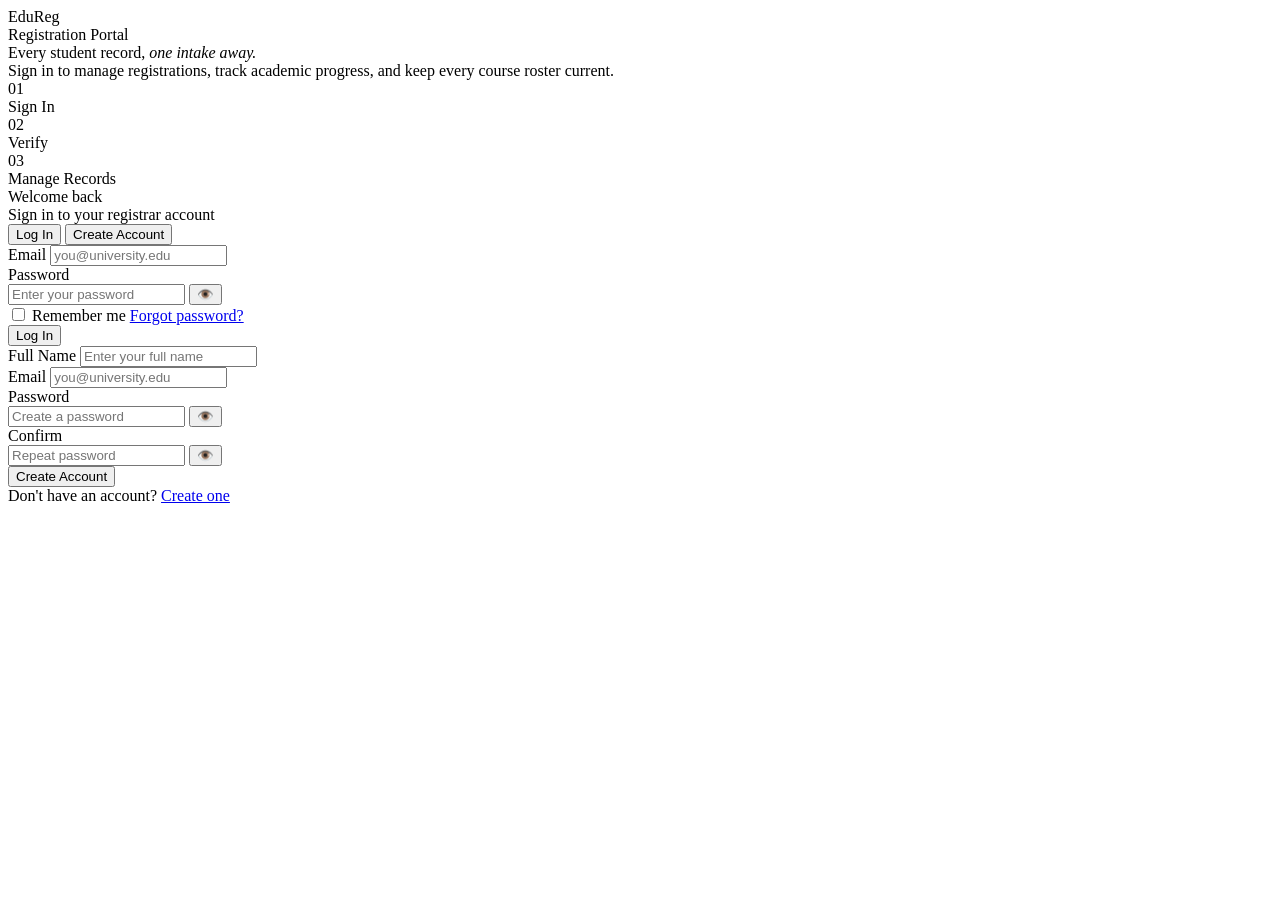
==== templates/Ad_login.html @ 4dfdc47d "new one added" ====
<!DOCTYPE html>
<html lang="en">
<head>
<meta charset="UTF-8">
<meta name="viewport" content="width=device-width, initial-scale=1.0">
<title>Sign In — EduReg</title>
<link href="https://fonts.googleapis.com/css2?family=Playfair+Display:wght@700&family=DM+Sans:wght@300;400;500;600&display=swap" rel="stylesheet">
<link rel="stylesheet" href="static/css/style.css">
<link rel="stylesheet" href="static/css/auth.css">
</head>
<body class="auth-body">

<div class="toast-container" id="toastContainer"></div>

<div class="auth-shell" id="authShell" data-mode="login">

  <!-- Left brand panel -->
  <aside class="auth-brand">
    <div class="auth-ledger" aria-hidden="true">
      <div class="auth-ledger-track" id="ledgerTrack"></div>
    </div>

    <div class="auth-brand-top">
      <div class="auth-brand-logo">Edu<span>Reg</span></div>
      <div class="auth-brand-eyebrow">Registration Portal</div>
    </div>

    <div class="auth-brand-mid">
      <div class="auth-brand-headline">Every student record, <em>one intake away.</em></div>
      <div class="auth-brand-sub">Sign in to manage registrations, track academic progress, and keep every course roster current.</div>
    </div>

    <div class="auth-brand-bottom">
      <div>
        <div class="auth-stat-num">01</div>
        <div class="auth-stat-label">Sign In</div>
      </div>
      <div>
        <div class="auth-stat-num">02</div>
        <div class="auth-stat-label">Verify</div>
      </div>
      <div>
        <div class="auth-stat-num">03</div>
        <div class="auth-stat-label">Manage Records</div>
      </div>
    </div>
  </aside>

  <!-- Right form panel -->
  <main class="auth-panel">
    <div class="auth-card">
      <div class="auth-card-head">
        <div class="auth-card-title" id="authCardTitle">Welcome back</div>
        <div class="auth-card-sub" id="authCardSub">Sign in to your registrar account</div>
      </div>

      <div class="auth-tabs">
        <div class="auth-tab-indicator"></div>
        <button type="button" class="auth-tab-btn active" id="tabLogin" onclick="setAuthMode('login')">Log In</button>
        <button type="button" class="auth-tab-btn" id="tabSignup" onclick="setAuthMode('signup')">Create Account</button>
      </div>

      <!-- LOGIN FORM -->
      <form class="auth-form active" id="loginForm" onsubmit="return handleLogin(event)">
        <div class="form-group">
          <label for="liEmail">Email</label>
          <input type="email" id="liEmail" placeholder="you@university.edu" autocomplete="username">
          <div class="field-error" id="liEmailErr"></div>
        </div>
        <div class="form-group">
          <label for="liPassword">Password</label>
          <div class="auth-pw-wrap">
            <input type="password" id="liPassword" placeholder="Enter your password" autocomplete="current-password">
            <button type="button" class="auth-pw-toggle" onclick="togglePassword('liPassword', this)">👁️</button>
          </div>
          <div class="field-error" id="liPasswordErr"></div>
        </div>
        <div class="auth-options">
          <label class="auth-remember">
            <input type="checkbox" id="liRemember">
            Remember me
          </label>
          <a class="auth-link" href="#" onclick="showToast('Ask your admin to reset your password','info');return false;">Forgot password?</a>
        </div>
        <button type="submit" class="btn btn-primary auth-submit" id="loginSubmitBtn">Log In</button>
      </form>

      <!-- SIGNUP FORM -->
      <form class="auth-form" id="signupForm" onsubmit="return handleSignup(event)">
        <div class="form-group">
          <label for="suName">Full Name</label>
          <input type="text" id="suName" placeholder="Enter your full name" autocomplete="name">
          <div class="field-error" id="suNameErr"></div>
        </div>
        <div class="form-group">
          <label for="suEmail">Email</label>
          <input type="email" id="suEmail" placeholder="you@university.edu" autocomplete="username">
          <div class="field-error" id="suEmailErr"></div>
        </div>
        <div class="auth-row">
          <div class="form-group">
            <label for="suPassword">Password</label>
            <div class="auth-pw-wrap">
              <input type="password" id="suPassword" placeholder="Create a password" autocomplete="new-password">
              <button type="button" class="auth-pw-toggle" onclick="togglePassword('suPassword', this)">👁️</button>
            </div>
          </div>
          <div class="form-group">
            <label for="suConfirm">Confirm</label>
            <div class="auth-pw-wrap">
              <input type="password" id="suConfirm" placeholder="Repeat password" autocomplete="new-password">
              <button type="button" class="auth-pw-toggle" onclick="togglePassword('suConfirm', this)">👁️</button>
            </div>
          </div>
        </div>
        <div class="field-error" id="suPasswordErr"></div>
        <button type="submit" class="btn btn-primary auth-submit" id="signupSubmitBtn">Create Account</button>
      </form>

      <div class="auth-switch-line" id="authSwitchLine">
        Don't have an account? <a class="auth-link" href="#" onclick="setAuthMode('signup');return false;">Create one</a>
      </div>
    </div>
  </main>
</div>

<script src="static/js/api-client.js"></script>
<script src="static/js/auth.js"></script>
</body>
</html>
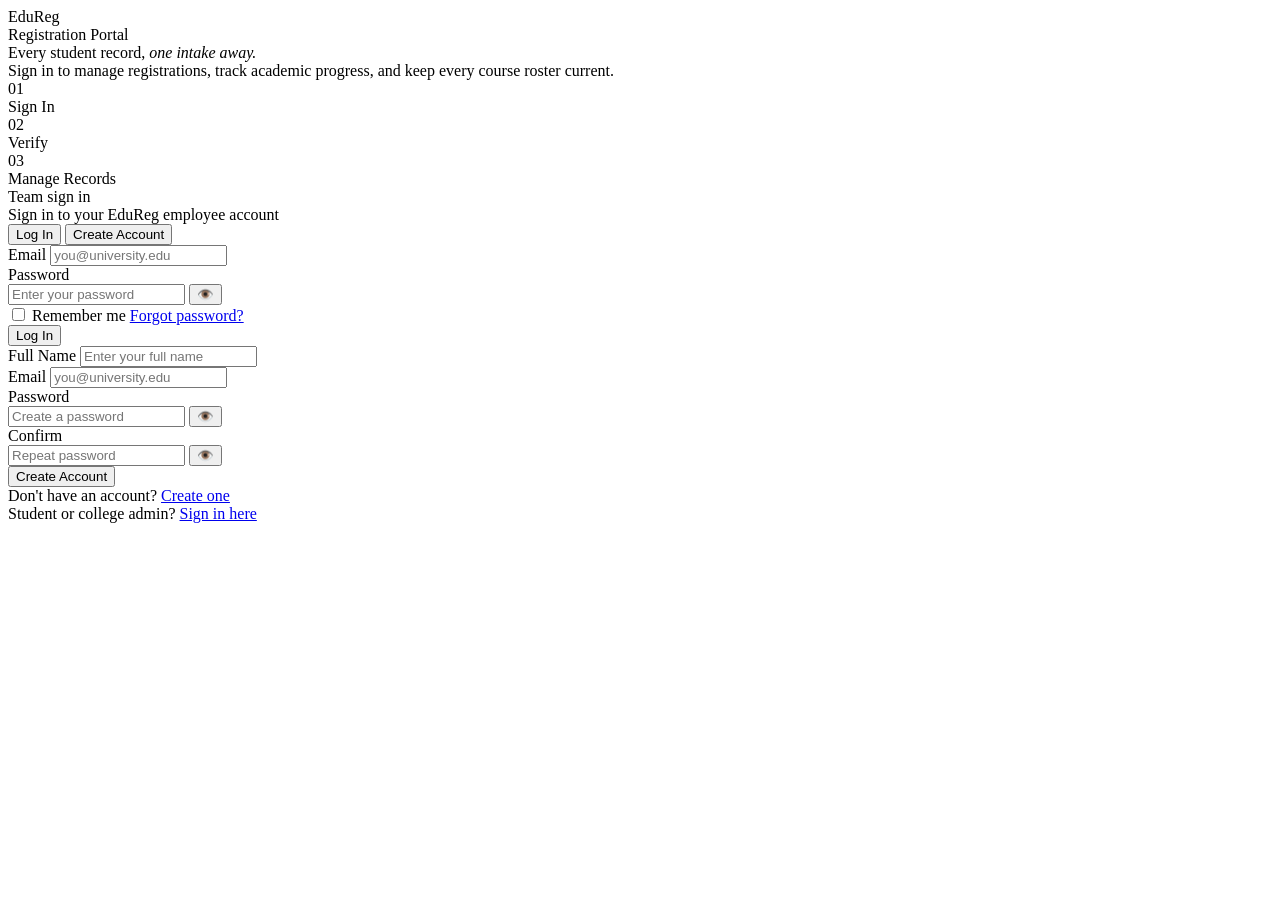
==== commit 459a0cf9: "new" ====
--- a/templates/Ad_login.html
+++ b/templates/Ad_login.html
@@ -4,7 +4,6 @@
 <meta charset="UTF-8">
 <meta name="viewport" content="width=device-width, initial-scale=1.0">
 <title>Sign In — EduReg</title>
-<link href="https://fonts.googleapis.com/css2?family=Playfair+Display:wght@700&family=DM+Sans:wght@300;400;500;600&display=swap" rel="stylesheet">
 <link rel="stylesheet" href="static/css/style.css">
 <link rel="stylesheet" href="static/css/auth.css">
 </head>
@@ -50,18 +49,18 @@
   <main class="auth-panel">
     <div class="auth-card">
       <div class="auth-card-head">
-        <div class="auth-card-title" id="authCardTitle">Welcome back</div>
-        <div class="auth-card-sub" id="authCardSub">Sign in to your registrar account</div>
+        <div class="auth-card-title" id="authCardTitle">Team sign in</div>
+        <div class="auth-card-sub" id="authCardSub">Sign in to your EduReg employee account</div>
       </div>
 
       <div class="auth-tabs">
         <div class="auth-tab-indicator"></div>
-        <button type="button" class="auth-tab-btn active" id="tabLogin" onclick="setAuthMode('login')">Log In</button>
-        <button type="button" class="auth-tab-btn" id="tabSignup" onclick="setAuthMode('signup')">Create Account</button>
+        <button type="button" class="auth-tab-btn active" id="tabLogin">Log In</button>
+        <button type="button" class="auth-tab-btn" id="tabSignup">Create Account</button>
       </div>
 
       <!-- LOGIN FORM -->
-      <form class="auth-form active" id="loginForm" onsubmit="return handleLogin(event)">
+      <form class="auth-form active" id="loginForm">
         <div class="form-group">
           <label for="liEmail">Email</label>
           <input type="email" id="liEmail" placeholder="you@university.edu" autocomplete="username">
@@ -71,7 +70,7 @@
           <label for="liPassword">Password</label>
           <div class="auth-pw-wrap">
             <input type="password" id="liPassword" placeholder="Enter your password" autocomplete="current-password">
-            <button type="button" class="auth-pw-toggle" onclick="togglePassword('liPassword', this)">👁️</button>
+            <button type="button" class="auth-pw-toggle" data-pw-target="liPassword">👁️</button>
           </div>
           <div class="field-error" id="liPasswordErr"></div>
         </div>
@@ -80,13 +79,13 @@
             <input type="checkbox" id="liRemember">
             Remember me
           </label>
-          <a class="auth-link" href="#" onclick="showToast('Ask your admin to reset your password','info');return false;">Forgot password?</a>
+          <a class="auth-link" href="#" id="forgotPasswordLink">Forgot password?</a>
         </div>
         <button type="submit" class="btn btn-primary auth-submit" id="loginSubmitBtn">Log In</button>
       </form>
 
       <!-- SIGNUP FORM -->
-      <form class="auth-form" id="signupForm" onsubmit="return handleSignup(event)">
+      <form class="auth-form" id="signupForm">
         <div class="form-group">
           <label for="suName">Full Name</label>
           <input type="text" id="suName" placeholder="Enter your full name" autocomplete="name">
@@ -102,14 +101,14 @@
             <label for="suPassword">Password</label>
             <div class="auth-pw-wrap">
               <input type="password" id="suPassword" placeholder="Create a password" autocomplete="new-password">
-              <button type="button" class="auth-pw-toggle" onclick="togglePassword('suPassword', this)">👁️</button>
+              <button type="button" class="auth-pw-toggle" data-pw-target="suPassword">👁️</button>
             </div>
           </div>
           <div class="form-group">
             <label for="suConfirm">Confirm</label>
             <div class="auth-pw-wrap">
               <input type="password" id="suConfirm" placeholder="Repeat password" autocomplete="new-password">
-              <button type="button" class="auth-pw-toggle" onclick="togglePassword('suConfirm', this)">👁️</button>
+              <button type="button" class="auth-pw-toggle" data-pw-target="suConfirm">👁️</button>
             </div>
           </div>
         </div>
@@ -118,13 +117,15 @@
       </form>
 
       <div class="auth-switch-line" id="authSwitchLine">
-        Don't have an account? <a class="auth-link" href="#" onclick="setAuthMode('signup');return false;">Create one</a>
+        Don't have an account? <a class="auth-link" href="#" data-action="signup">Create one</a>
+      </div>
+      <div class="auth-switch-line">
+        Student or college admin? <a class="auth-link" href="/login.html">Sign in here</a>
       </div>
     </div>
   </main>
 </div>
 
-<script src="static/js/api-client.js"></script>
 <script src="static/js/auth.js"></script>
 </body>
 </html>
